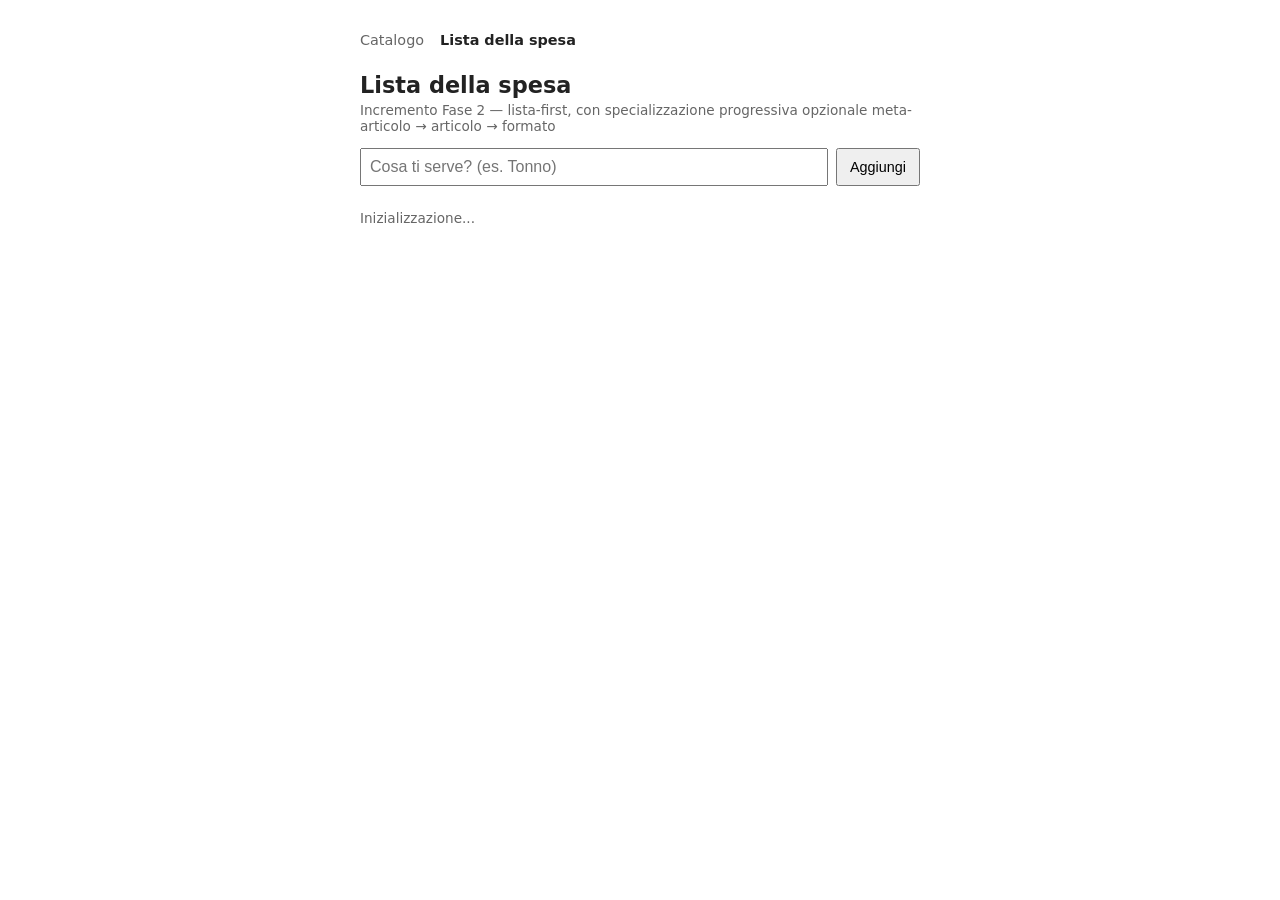
==== app/lista.html @ 4d9e94b4 "Fase 2 (Lista della spesa): interfaccia lista-first Nuova pagina app/lista.html + app/lista.js, con " ====
<!DOCTYPE html>
<html lang="it">
<head>
<meta charset="UTF-8">
<meta name="viewport" content="width=device-width, initial-scale=1.0">
<title>Lista della spesa — Assistente alla spesa</title>
<link rel="stylesheet" href="style.css">
</head>
<body>
  <nav class="app-nav">
    <a href="index.html">Catalogo</a>
    <a href="lista.html" aria-current="page">Lista della spesa</a>
  </nav>

  <h1 id="nome-lista">Lista della spesa</h1>
  <p class="subtitle">
    Incremento Fase 2 — lista-first, con specializzazione progressiva
    opzionale meta-articolo → articolo → formato
  </p>

  <form id="form-nuova-voce">
    <input
      type="text"
      id="input-nuovo-meta"
      placeholder="Cosa ti serve? (es. Tonno)"
      required
    >
    <button type="submit">Aggiungi</button>
  </form>

  <ul id="lista-voci"></ul>

  <p id="stato" class="subtitle">Inizializzazione...</p>

  <script type="module" src="lista.js"></script>
</body>
</html>
---- app/style.css ----
body {
  font-family: system-ui, sans-serif;
  max-width: 560px;
  margin: 2rem auto;
  padding: 0 1rem;
  color: #222;
}

.app-nav {
  display: flex;
  gap: 1rem;
  margin-bottom: 1.5rem;
  font-size: 0.9rem;
}

.app-nav a {
  color: #666;
  text-decoration: none;
}

.app-nav a[aria-current="page"] {
  color: #222;
  font-weight: 600;
}

h1 {
  font-size: 1.4rem;
  margin-bottom: 0.25rem;
}

h2 {
  font-size: 1.05rem;
  margin-bottom: 0.5rem;
}

.subtitle {
  color: #666;
  font-size: 0.85rem;
  margin-top: 0;
}

section {
  margin-bottom: 1.75rem;
  padding-bottom: 1.5rem;
  border-bottom: 1px solid #eee;
}

section:last-of-type {
  border-bottom: none;
}

form {
  display: flex;
  flex-wrap: wrap;
  gap: 0.5rem;
}

input[type="text"],
select {
  flex: 1;
  min-width: 10rem;
  padding: 0.5rem;
  font-size: 1rem;
}

button {
  padding: 0.5rem 0.75rem;
  font-size: 0.9rem;
  cursor: pointer;
}

ul {
  list-style: none;
  padding: 0;
  margin: 0;
}

#meta-articles-list li {
  padding: 0.25rem 0;
  border-bottom: 1px solid #f2f2f2;
}

#relations-container ul li {
  padding: 0.35rem 0;
  border-bottom: 1px solid #f2f2f2;
}

#relations-container {
  font-size: 0.9rem;
}

#form-nuova-voce {
  margin-bottom: 1.5rem;
}

#lista-voci {
  display: flex;
  flex-direction: column;
  gap: 0.75rem;
}

.voce-lista {
  padding: 0.75rem;
  border: 1px solid #eee;
  border-radius: 4px;
}

.voce-titolo {
  font-weight: 600;
  margin-bottom: 0.5rem;
}

.voce-controlli {
  display: flex;
  flex-wrap: wrap;
  gap: 0.5rem;
  margin-top: 0.5rem;
}

.voce-controlli select,
.voce-controlli input {
  flex: 1;
  min-width: 7rem;
  padding: 0.35rem;
  font-size: 0.85rem;
}
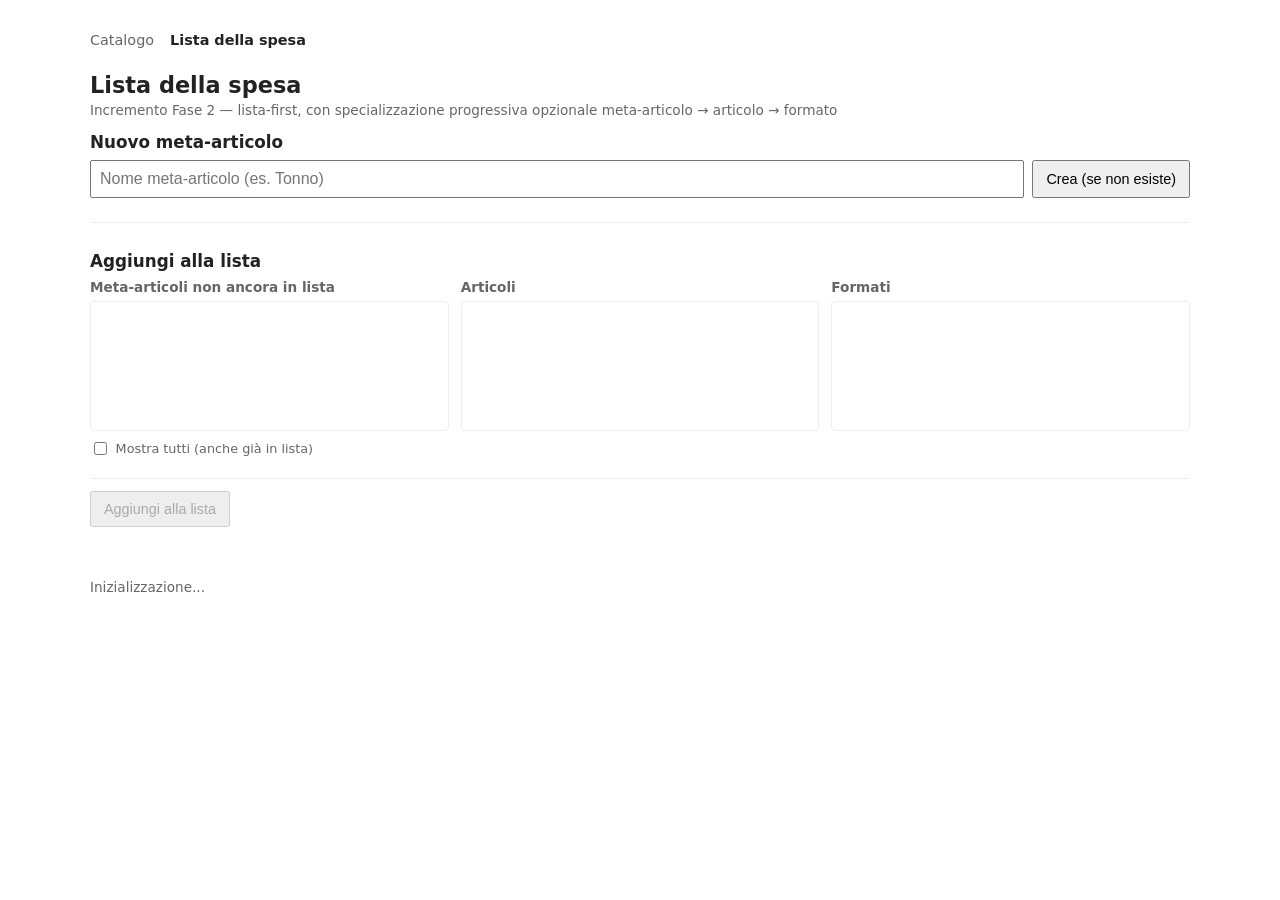
==== commit 91a621c3: "Fase 2.5: Catalogo a colonne (componente condiviso), riuso in Lista Componente condiviso app/js/colu" ====
--- a/app/lista.html
+++ b/app/lista.html
@@ -18,15 +18,43 @@
     opzionale meta-articolo → articolo → formato
   </p>
 
-  <form id="form-nuova-voce">
-    <input
-      type="text"
-      id="input-nuovo-meta"
-      placeholder="Cosa ti serve? (es. Tonno)"
-      required
-    >
-    <button type="submit">Aggiungi</button>
-  </form>
+  <section>
+    <h2>Nuovo meta-articolo</h2>
+    <form id="form-nuovo-meta-lista">
+      <input
+        type="text"
+        id="input-nuovo-meta-lista"
+        placeholder="Nome meta-articolo (es. Tonno)"
+        required
+      >
+      <button type="submit">Crea (se non esiste)</button>
+    </form>
+  </section>
+
+  <section class="catalogo-browser">
+    <h2>Aggiungi alla lista</h2>
+    <div class="colonne">
+      <div class="colonna">
+        <h3>Meta-articoli non ancora in lista</h3>
+        <div id="colonna-meta-lista" class="colonna-corpo"></div>
+        <label class="colonna-toggle">
+          <input type="checkbox" id="checkbox-mostra-tutti">
+          Mostra tutti (anche già in lista)
+        </label>
+      </div>
+      <div class="colonna">
+        <h3>Articoli</h3>
+        <div id="colonna-articoli-lista" class="colonna-corpo"></div>
+      </div>
+      <div class="colonna">
+        <h3>Formati</h3>
+        <div id="colonna-formati-lista" class="colonna-corpo"></div>
+      </div>
+    </div>
+
+    <div id="riepilogo-selezione" class="barra-azioni"></div>
+    <button type="button" id="btn-aggiungi-voce" disabled>Aggiungi alla lista</button>
+  </section>
 
   <ul id="lista-voci"></ul>
 
--- a/app/style.css
+++ b/app/style.css
@@ -1,6 +1,6 @@
 body {
   font-family: system-ui, sans-serif;
-  max-width: 560px;
+  max-width: 1100px;
   margin: 2rem auto;
   padding: 0 1rem;
   color: #222;
@@ -75,9 +75,101 @@
   margin: 0;
 }
 
-#meta-articles-list li {
-  padding: 0.25rem 0;
-  border-bottom: 1px solid #f2f2f2;
+.catalogo-browser {
+  max-width: 100%;
+}
+
+.colonne {
+  display: flex;
+  gap: 0.75rem;
+  overflow-x: auto;
+  padding-bottom: 0.25rem;
+}
+
+.colonna {
+  flex: 1 1 0;
+  min-width: 14rem;
+  display: flex;
+  flex-direction: column;
+}
+
+.colonna h3 {
+  font-size: 0.85rem;
+  color: #666;
+  margin: 0 0 0.4rem;
+  font-weight: 600;
+}
+
+.colonna-corpo {
+  border: 1px solid #eee;
+  border-radius: 4px;
+  min-height: 8rem;
+  max-height: 20rem;
+  overflow-y: auto;
+}
+
+.colonna-corpo ul {
+  display: flex;
+  flex-direction: column;
+}
+
+.colonna-corpo li {
+  padding: 0.45rem 0.6rem;
+  font-size: 0.9rem;
+  cursor: pointer;
+  border-bottom: 1px solid #f4f4f4;
+}
+
+.colonna-corpo li:hover {
+  background: #f7f7f7;
+}
+
+.colonna-corpo li.selezionato {
+  background: #222;
+  color: #fff;
+}
+
+.colonna-vuota {
+  padding: 0.6rem;
+  font-size: 0.8rem;
+  color: #999;
+  margin: 0;
+}
+
+.colonna-form {
+  flex-direction: column;
+  margin-top: 0.5rem;
+}
+
+.colonna-form input,
+.colonna-form select {
+  width: 100%;
+  min-width: 0;
+}
+
+.colonna-toggle {
+  display: flex;
+  align-items: center;
+  gap: 0.35rem;
+  margin-top: 0.5rem;
+  font-size: 0.8rem;
+  color: #666;
+}
+
+.barra-azioni {
+  display: flex;
+  flex-wrap: wrap;
+  align-items: center;
+  gap: 0.5rem;
+  margin-top: 1rem;
+  padding-top: 0.75rem;
+  border-top: 1px solid #eee;
+  font-size: 0.9rem;
+}
+
+.barra-azioni button {
+  font-size: 0.8rem;
+  padding: 0.3rem 0.5rem;
 }
 
 #relations-container ul li {
@@ -87,10 +179,6 @@
 
 #relations-container {
   font-size: 0.9rem;
-}
-
-#form-nuova-voce {
-  margin-bottom: 1.5rem;
 }
 
 #lista-voci {
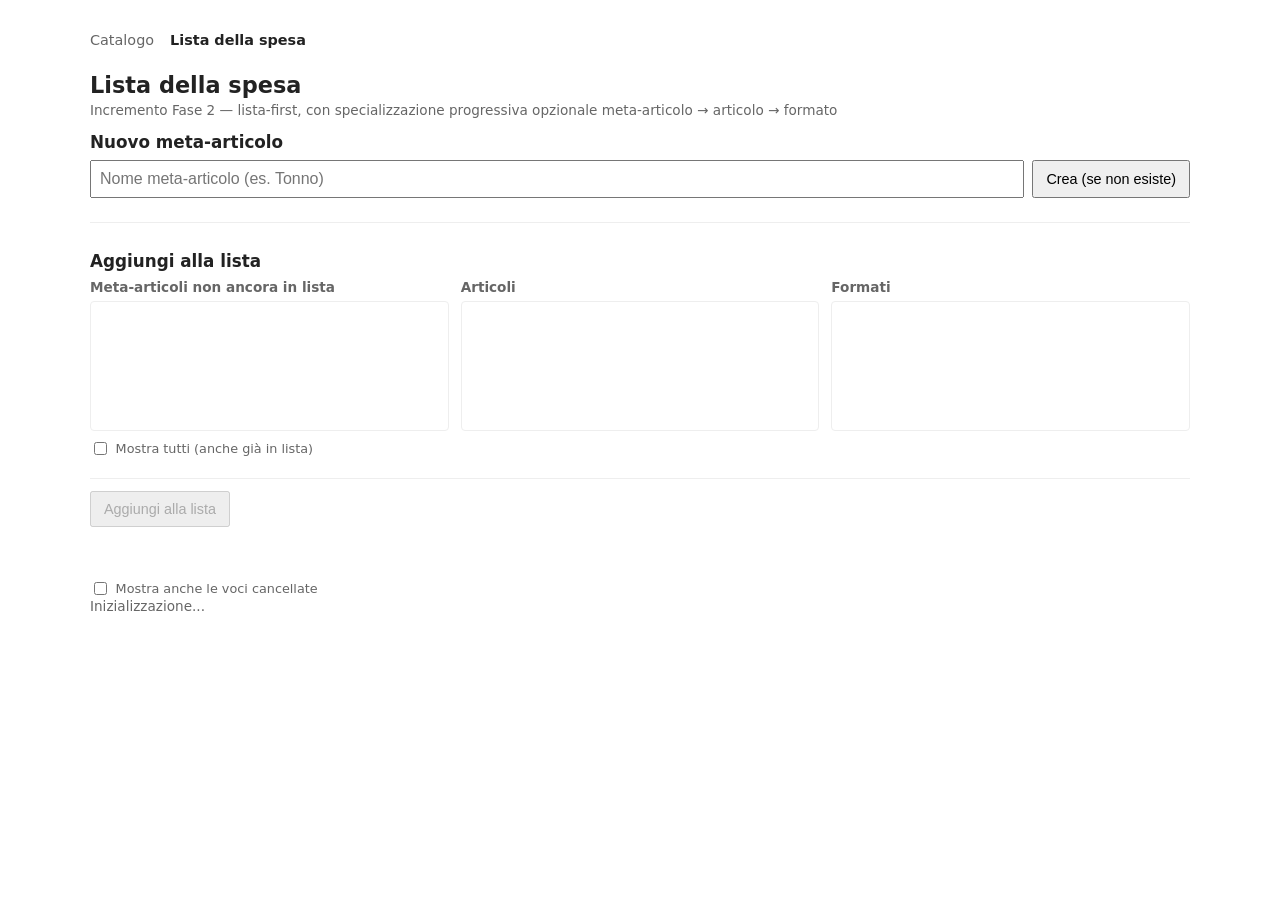
==== commit 157eeabb: "Lista: nasconde le voci CANCELLATO dall'elenco attivo Le voci CANCELLATO restavano visibili nell'ele" ====
--- a/app/lista.html
+++ b/app/lista.html
@@ -56,6 +56,10 @@
     <button type="button" id="btn-aggiungi-voce" disabled>Aggiungi alla lista</button>
   </section>
 
+  <label class="colonna-toggle">
+    <input type="checkbox" id="checkbox-mostra-cancellati">
+    Mostra anche le voci cancellate
+  </label>
   <ul id="lista-voci"></ul>
 
   <p id="stato" class="subtitle">Inizializzazione...</p>
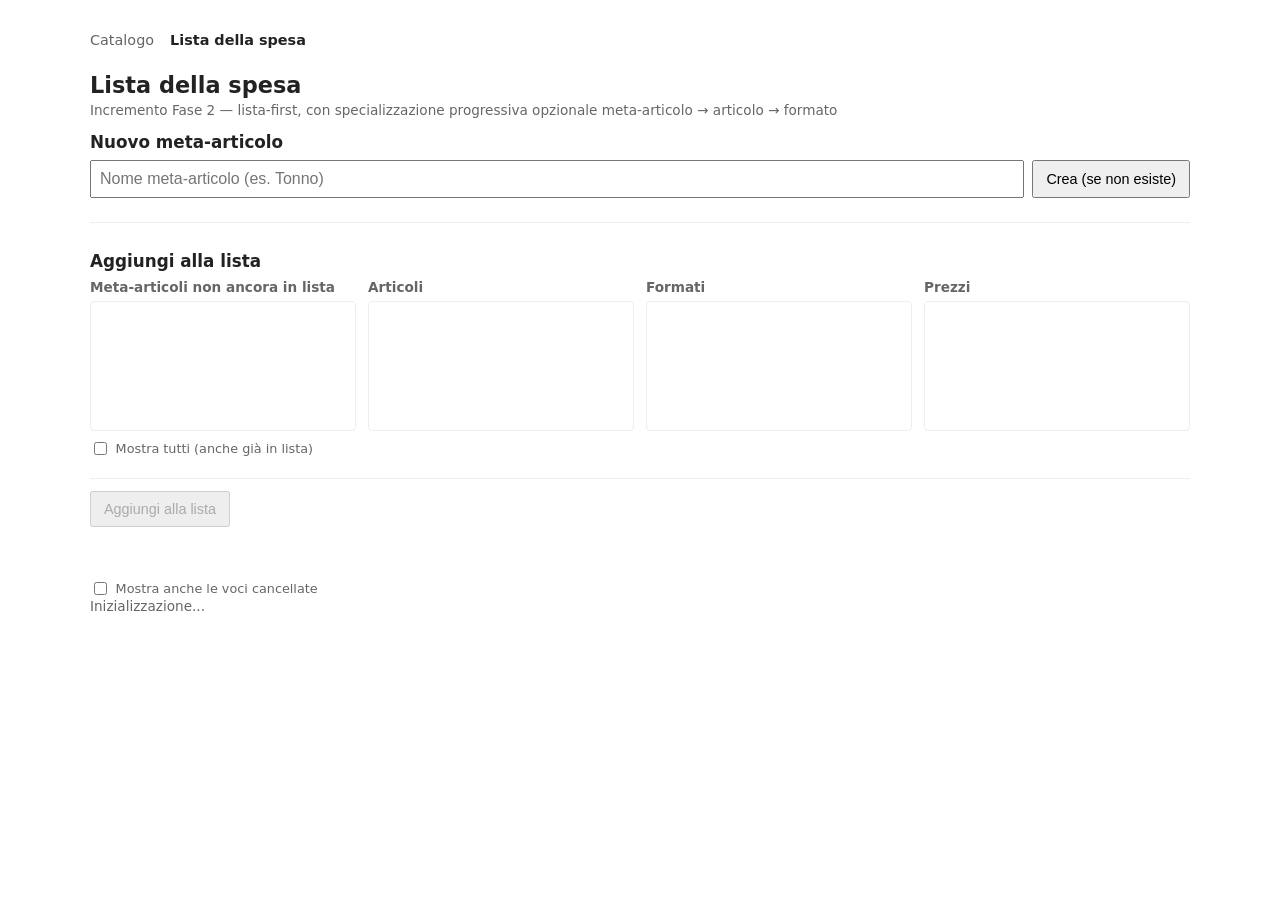
==== commit 32254327: "Fase 3.1 (test): rilevazioni prezzo in Catalogo + colonna prezzi condivisa Incremento di test per va" ====
--- a/app/lista.html
+++ b/app/lista.html
@@ -50,6 +50,10 @@
         <h3>Formati</h3>
         <div id="colonna-formati-lista" class="colonna-corpo"></div>
       </div>
+      <div class="colonna">
+        <h3>Prezzi</h3>
+        <div id="colonna-prezzi-lista" class="colonna-corpo"></div>
+      </div>
     </div>
 
     <div id="riepilogo-selezione" class="barra-azioni"></div>
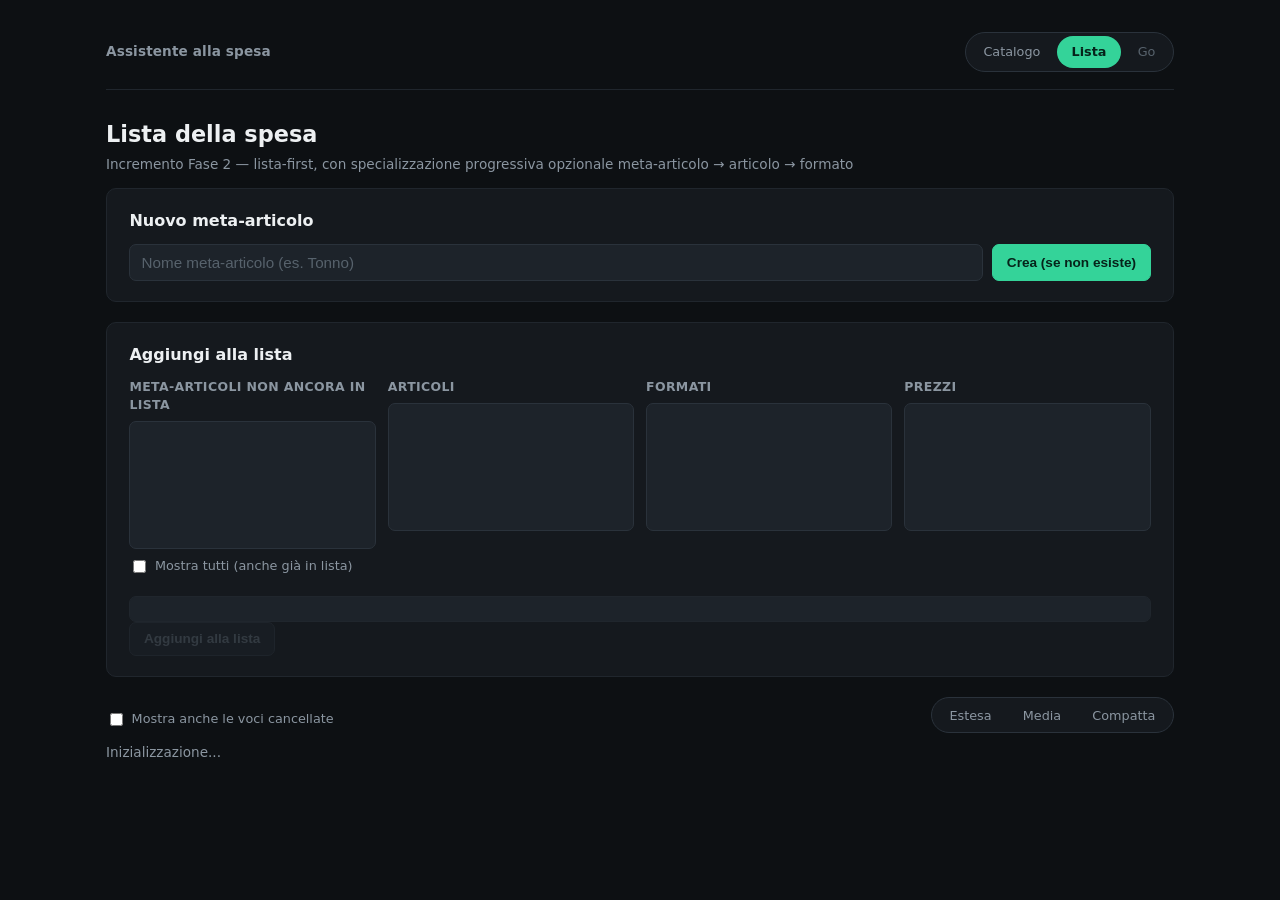
==== commit f72faccb: "Digressione tecnica: rifacimento GUI (tema scuro, densita' lista) Ripresa la rifinitura estetica sos" ====
--- a/app/lista.html
+++ b/app/lista.html
@@ -7,10 +7,14 @@
 <link rel="stylesheet" href="style.css">
 </head>
 <body>
-  <nav class="app-nav">
-    <a href="index.html">Catalogo</a>
-    <a href="lista.html" aria-current="page">Lista della spesa</a>
-  </nav>
+  <header class="app-header">
+    <span class="app-brand">Assistente alla spesa</span>
+    <nav class="selettore-pillole" aria-label="Ambienti">
+      <a href="index.html">Catalogo</a>
+      <a href="lista.html" aria-current="page">Lista</a>
+      <span class="selettore-pillole-disabled" title="In arrivo — Fase 6">Go</span>
+    </nav>
+  </header>
 
   <h1 id="nome-lista">Lista della spesa</h1>
   <p class="subtitle">
@@ -60,11 +64,21 @@
     <button type="button" id="btn-aggiungi-voce" disabled>Aggiungi alla lista</button>
   </section>
 
-  <label class="colonna-toggle">
-    <input type="checkbox" id="checkbox-mostra-cancellati">
-    Mostra anche le voci cancellate
-  </label>
-  <ul id="lista-voci"></ul>
+  <div class="lista-toolbar">
+    <label class="colonna-toggle">
+      <input type="checkbox" id="checkbox-mostra-cancellati">
+      Mostra anche le voci cancellate
+    </label>
+    <div class="lista-toolbar-destra">
+      <span id="contatore-voci" class="contatore"></span>
+      <div class="selettore-pillole" id="densita-switch" role="group" aria-label="Densità visualizzazione">
+        <button type="button" data-densita="estesa">Estesa</button>
+        <button type="button" data-densita="media">Media</button>
+        <button type="button" data-densita="compatta">Compatta</button>
+      </div>
+    </div>
+  </div>
+  <div id="lista-voci"></div>
 
   <p id="stato" class="subtitle">Inizializzazione...</p>
 
--- a/app/style.css
+++ b/app/style.css
@@ -1,72 +1,251 @@
+:root {
+  --bg: #0d1013;
+  --surface: #15191e;
+  --surface-2: #1d232a;
+  --border: #2a323b;
+  --border-soft: #20262d;
+  --text: #edf0f2;
+  --text-muted: #8b96a1;
+  --text-faint: #57626c;
+  --accent: #34d399;
+  --accent-strong: #1f7a56;
+  --accent-contrast: #06231a;
+  --accent-soft: rgba(52, 211, 153, 0.14);
+  --danger: #f87171;
+  --radius: 10px;
+  --radius-sm: 7px;
+}
+
+* {
+  box-sizing: border-box;
+}
+
 body {
-  font-family: system-ui, sans-serif;
+  font-family: system-ui, -apple-system, "Segoe UI", Roboto, sans-serif;
   max-width: 1100px;
   margin: 2rem auto;
   padding: 0 1rem;
-  color: #222;
-}
-
-.app-nav {
-  display: flex;
-  gap: 1rem;
-  margin-bottom: 1.5rem;
-  font-size: 0.9rem;
-}
-
-.app-nav a {
-  color: #666;
+  background: var(--bg);
+  color: var(--text);
+  line-height: 1.45;
+}
+
+/* Header + selettore ambienti ------------------------------------------ */
+
+.app-header {
+  display: flex;
+  align-items: center;
+  justify-content: space-between;
+  flex-wrap: wrap;
+  gap: 0.75rem;
+  margin-bottom: 1.75rem;
+  padding-bottom: 1.1rem;
+  border-bottom: 1px solid var(--border-soft);
+}
+
+.app-brand {
+  font-size: 0.85rem;
+  font-weight: 600;
+  color: var(--text-muted);
+  letter-spacing: 0.01em;
+}
+
+/* Selettore a pillole: riusato per l'header (ambienti) e per la
+   densità della lista (bottoni invece di link, stesso aspetto). */
+.selettore-pillole {
+  display: flex;
+  align-items: center;
+  gap: 0.15rem;
+  background: var(--surface);
+  border: 1px solid var(--border);
+  border-radius: 999px;
+  padding: 0.2rem;
+}
+
+.selettore-pillole a,
+.selettore-pillole button,
+.selettore-pillole-disabled {
+  display: inline-block;
+  padding: 0.4rem 0.9rem;
+  border-radius: 999px;
+  font-size: 0.8rem;
   text-decoration: none;
-}
-
-.app-nav a[aria-current="page"] {
-  color: #222;
-  font-weight: 600;
-}
+  color: var(--text-muted);
+  background: none;
+  border: none;
+  font-family: inherit;
+  cursor: pointer;
+  transition: background 0.15s ease, color 0.15s ease;
+}
+
+.selettore-pillole a:hover,
+.selettore-pillole button:hover {
+  background: var(--surface-2);
+  color: var(--text);
+}
+
+.selettore-pillole a[aria-current="page"],
+.selettore-pillole button[aria-pressed="true"] {
+  background: var(--accent);
+  color: var(--accent-contrast);
+  font-weight: 600;
+}
+
+.selettore-pillole-disabled {
+  color: var(--text-faint);
+  cursor: default;
+}
+
+/* Tipografia base -------------------------------------------------------- */
 
 h1 {
   font-size: 1.4rem;
+  font-weight: 600;
   margin-bottom: 0.25rem;
+  color: var(--text);
 }
 
 h2 {
-  font-size: 1.05rem;
-  margin-bottom: 0.5rem;
+  font-size: 1rem;
+  font-weight: 600;
+  margin: 0 0 0.75rem;
+  color: var(--text);
 }
 
 .subtitle {
-  color: #666;
+  color: var(--text-muted);
   font-size: 0.85rem;
   margin-top: 0;
 }
 
-section {
-  margin-bottom: 1.75rem;
-  padding-bottom: 1.5rem;
-  border-bottom: 1px solid #eee;
-}
-
-section:last-of-type {
-  border-bottom: none;
-}
+/* Sezioni a "card" -------------------------------------------------------- */
+
+section,
+details.pannello {
+  background: var(--surface);
+  border: 1px solid var(--border-soft);
+  border-radius: var(--radius);
+  padding: 1.25rem 1.4rem;
+  margin-bottom: 1.25rem;
+}
+
+details.pannello > summary {
+  cursor: pointer;
+  font-size: 1rem;
+  font-weight: 600;
+  color: var(--text);
+  list-style: none;
+}
+
+details.pannello > summary::-webkit-details-marker {
+  display: none;
+}
+
+details.pannello > summary::before {
+  content: "▸";
+  display: inline-block;
+  width: 1em;
+  margin-right: 0.3rem;
+  color: var(--text-muted);
+  transition: transform 0.15s ease;
+}
+
+details.pannello[open] > summary::before {
+  transform: rotate(90deg);
+}
+
+details.pannello > summary ~ * {
+  margin-top: 0.9rem;
+}
+
+details.pannello[open] > summary {
+  margin-bottom: 0;
+}
+
+/* Form + controlli -------------------------------------------------------- */
 
 form {
   display: flex;
   flex-wrap: wrap;
-  gap: 0.5rem;
+  gap: 0.6rem;
 }
 
 input[type="text"],
+input[type="number"],
 select {
   flex: 1;
   min-width: 10rem;
-  padding: 0.5rem;
-  font-size: 1rem;
+  padding: 0.55rem 0.7rem;
+  font-size: 0.95rem;
+  background: var(--surface-2);
+  border: 1px solid var(--border);
+  border-radius: var(--radius-sm);
+  color: var(--text);
+}
+
+input[type="text"]::placeholder,
+input[type="number"]::placeholder {
+  color: var(--text-faint);
+}
+
+input[type="text"]:focus,
+input[type="number"]:focus,
+select:focus {
+  outline: none;
+  border-color: var(--accent);
+  box-shadow: 0 0 0 3px var(--accent-soft);
+}
+
+input[type="checkbox"] {
+  accent-color: var(--accent);
 }
 
 button {
-  padding: 0.5rem 0.75rem;
-  font-size: 0.9rem;
+  padding: 0.55rem 0.85rem;
+  font-size: 0.85rem;
+  font-weight: 500;
   cursor: pointer;
+  background: var(--surface-2);
+  border: 1px solid var(--border);
+  border-radius: var(--radius-sm);
+  color: var(--text);
+  transition: background 0.15s ease, border-color 0.15s ease;
+}
+
+button:hover {
+  background: var(--border);
+}
+
+button:disabled {
+  opacity: 0.45;
+  cursor: default;
+}
+
+button:disabled:hover {
+  background: var(--surface-2);
+}
+
+/* Azioni primarie: submit dei form (creazione) + "Aggiungi alla lista" */
+button[type="submit"],
+#btn-aggiungi-voce {
+  background: var(--accent);
+  border-color: var(--accent);
+  color: var(--accent-contrast);
+  font-weight: 600;
+}
+
+button[type="submit"]:hover,
+#btn-aggiungi-voce:hover {
+  background: var(--accent-strong);
+  border-color: var(--accent-strong);
+  color: var(--text);
+}
+
+button[type="submit"]:disabled,
+#btn-aggiungi-voce:disabled {
+  background: var(--surface-2);
+  border-color: var(--border);
+  color: var(--text-faint);
 }
 
 ul {
@@ -75,6 +254,8 @@
   margin: 0;
 }
 
+/* Navigazione a colonne --------------------------------------------------- */
+
 .catalogo-browser {
   max-width: 100%;
 }
@@ -94,15 +275,18 @@
 }
 
 .colonna h3 {
-  font-size: 0.85rem;
-  color: #666;
+  font-size: 0.78rem;
+  color: var(--text-muted);
   margin: 0 0 0.4rem;
   font-weight: 600;
+  text-transform: uppercase;
+  letter-spacing: 0.03em;
 }
 
 .colonna-corpo {
-  border: 1px solid #eee;
-  border-radius: 4px;
+  background: var(--surface-2);
+  border: 1px solid var(--border);
+  border-radius: var(--radius-sm);
   min-height: 8rem;
   max-height: 20rem;
   overflow-y: auto;
@@ -114,25 +298,31 @@
 }
 
 .colonna-corpo li {
-  padding: 0.45rem 0.6rem;
+  padding: 0.5rem 0.65rem;
   font-size: 0.9rem;
   cursor: pointer;
-  border-bottom: 1px solid #f4f4f4;
+  border-bottom: 1px solid var(--border-soft);
+  color: var(--text);
+}
+
+.colonna-corpo li:last-child {
+  border-bottom: none;
 }
 
 .colonna-corpo li:hover {
-  background: #f7f7f7;
+  background: var(--border-soft);
 }
 
 .colonna-corpo li.selezionato {
-  background: #222;
-  color: #fff;
+  background: var(--accent);
+  color: var(--accent-contrast);
+  font-weight: 600;
 }
 
 .colonna-vuota {
-  padding: 0.6rem;
+  padding: 0.65rem;
   font-size: 0.8rem;
-  color: #999;
+  color: var(--text-faint);
   margin: 0;
 }
 
@@ -153,7 +343,7 @@
   gap: 0.35rem;
   margin-top: 0.5rem;
   font-size: 0.8rem;
-  color: #666;
+  color: var(--text-muted);
 }
 
 .barra-azioni {
@@ -162,53 +352,245 @@
   align-items: center;
   gap: 0.5rem;
   margin-top: 1rem;
-  padding-top: 0.75rem;
-  border-top: 1px solid #eee;
+  padding: 0.75rem 0.9rem;
+  background: var(--surface-2);
+  border: 1px solid var(--border-soft);
+  border-radius: var(--radius-sm);
   font-size: 0.9rem;
 }
 
 .barra-azioni button {
   font-size: 0.8rem;
-  padding: 0.3rem 0.5rem;
-}
-
-#relations-container ul li {
-  padding: 0.35rem 0;
-  border-bottom: 1px solid #f2f2f2;
+  padding: 0.35rem 0.6rem;
+}
+
+#relations-container ul li,
+#supermarkets-list li {
+  padding: 0.4rem 0;
+  border-bottom: 1px solid var(--border-soft);
+  color: var(--text);
+  font-size: 0.9rem;
+}
+
+#relations-container ul li:last-child,
+#supermarkets-list li:last-child {
+  border-bottom: none;
 }
 
 #relations-container {
   font-size: 0.9rem;
 }
 
+#supermarkets-list,
+#rilevazioni-list {
+  margin-top: 0.75rem;
+}
+
+/* Rilevazioni registrate: un <details> annidato per supermercato,
+   espandibile/comprimibile indipendentemente dagli altri. */
+.pannello-annidato {
+  border-bottom: 1px solid var(--border-soft);
+}
+
+.pannello-annidato:last-child {
+  border-bottom: none;
+}
+
+.pannello-annidato summary {
+  cursor: pointer;
+  padding: 0.5rem 0;
+  font-size: 0.88rem;
+  font-weight: 600;
+  color: var(--text);
+  list-style: none;
+}
+
+.pannello-annidato summary::-webkit-details-marker {
+  display: none;
+}
+
+.pannello-annidato summary::before {
+  content: "▸";
+  display: inline-block;
+  width: 1em;
+  margin-right: 0.3rem;
+  color: var(--text-muted);
+  transition: transform 0.15s ease;
+}
+
+.pannello-annidato[open] summary::before {
+  transform: rotate(90deg);
+}
+
+.pannello-annidato ul {
+  margin: 0 0 0.6rem 1.3rem;
+}
+
+.pannello-annidato li {
+  padding: 0.3rem 0;
+  border-bottom: 1px solid var(--border-soft);
+  font-size: 0.85rem;
+  color: var(--text-muted);
+}
+
+.pannello-annidato li:last-child {
+  border-bottom: none;
+}
+
+/* Voci della lista della spesa --------------------------------------------- */
+
+.lista-toolbar {
+  display: flex;
+  align-items: center;
+  justify-content: space-between;
+  flex-wrap: wrap;
+  gap: 0.5rem;
+  margin-bottom: 0.6rem;
+}
+
+.lista-toolbar-destra {
+  display: flex;
+  align-items: center;
+  gap: 0.6rem;
+  flex-wrap: wrap;
+}
+
+.contatore {
+  font-size: 0.8rem;
+  color: var(--text-muted);
+}
+
 #lista-voci {
   display: flex;
   flex-direction: column;
-  gap: 0.75rem;
+  gap: 0.4rem;
+  overflow-x: auto;
 }
 
 .voce-lista {
-  padding: 0.75rem;
-  border: 1px solid #eee;
-  border-radius: 4px;
+  padding: 0.55rem 0.75rem;
+  background: var(--surface);
+  border: 1px solid var(--border-soft);
+  border-radius: var(--radius-sm);
 }
 
 .voce-titolo {
-  font-weight: 600;
-  margin-bottom: 0.5rem;
+  font-size: 0.9rem;
+  font-weight: 600;
+  color: var(--text);
+  margin-bottom: 0.35rem;
 }
 
 .voce-controlli {
   display: flex;
   flex-wrap: wrap;
-  gap: 0.5rem;
-  margin-top: 0.5rem;
+  gap: 0.35rem;
+  margin-top: 0.35rem;
 }
 
 .voce-controlli select,
 .voce-controlli input {
   flex: 1;
-  min-width: 7rem;
-  padding: 0.35rem;
+  min-width: 6.5rem;
+  padding: 0.3rem 0.5rem;
+  font-size: 0.78rem;
+}
+
+.voce-lista button {
+  font-size: 0.78rem;
+  padding: 0.3rem 0.55rem;
+}
+
+.voce-titolo > button {
+  margin-bottom: 0.35rem;
+}
+
+/* Vista Media: riga tabellare compatta, tutti i campi sempre
+   visibili — pensata per preparare la lista da PC (D-029). */
+.voce-media {
+  display: grid;
+  grid-template-columns: 1fr 108px 100px 68px 68px 1fr;
+  gap: 0.5rem;
+  align-items: center;
+  padding: 0.4rem 0.75rem;
+}
+
+.voce-media-header {
+  background: none;
+  border: none;
+  padding: 0.1rem 0.75rem;
+  font-size: 0.68rem;
+  color: var(--text-faint);
+  text-transform: uppercase;
+  letter-spacing: 0.03em;
+}
+
+.voce-media select,
+.voce-media input {
+  min-width: 0;
+  padding: 0.3rem 0.4rem;
+  font-size: 0.78rem;
+}
+
+.voce-media-titolo {
+  display: flex;
+  align-items: center;
+  gap: 0.4rem;
   font-size: 0.85rem;
-}
+  color: var(--text);
+  overflow: hidden;
+}
+
+.voce-media-titolo span {
+  overflow: hidden;
+  text-overflow: ellipsis;
+  white-space: nowrap;
+}
+
+/* Vista Compatta: titolo + stato sempre visibili, il resto per voce
+   si apre su richiesta (<details> nativo) — pensata per scorrere e
+   spuntare la lista al supermercato (D-029). */
+.voce-compatta > summary {
+  display: flex;
+  align-items: center;
+  justify-content: space-between;
+  gap: 0.6rem;
+  cursor: pointer;
+  list-style: none;
+  padding: 0.1rem 0;
+}
+
+.voce-compatta > summary::-webkit-details-marker {
+  display: none;
+}
+
+.voce-compatta-titolo {
+  font-size: 0.88rem;
+  color: var(--text);
+  overflow: hidden;
+  text-overflow: ellipsis;
+  white-space: nowrap;
+}
+
+.voce-compatta > summary select {
+  flex-shrink: 0;
+  width: auto;
+  min-width: 8rem;
+}
+
+.voce-compatta-corpo {
+  display: flex;
+  flex-wrap: wrap;
+  gap: 0.4rem;
+  margin-top: 0.5rem;
+  padding-top: 0.5rem;
+  border-top: 1px solid var(--border-soft);
+}
+
+.voce-compatta-corpo select,
+.voce-compatta-corpo input {
+  flex: 1;
+  min-width: 6.5rem;
+  padding: 0.3rem 0.5rem;
+  font-size: 0.78rem;
+}
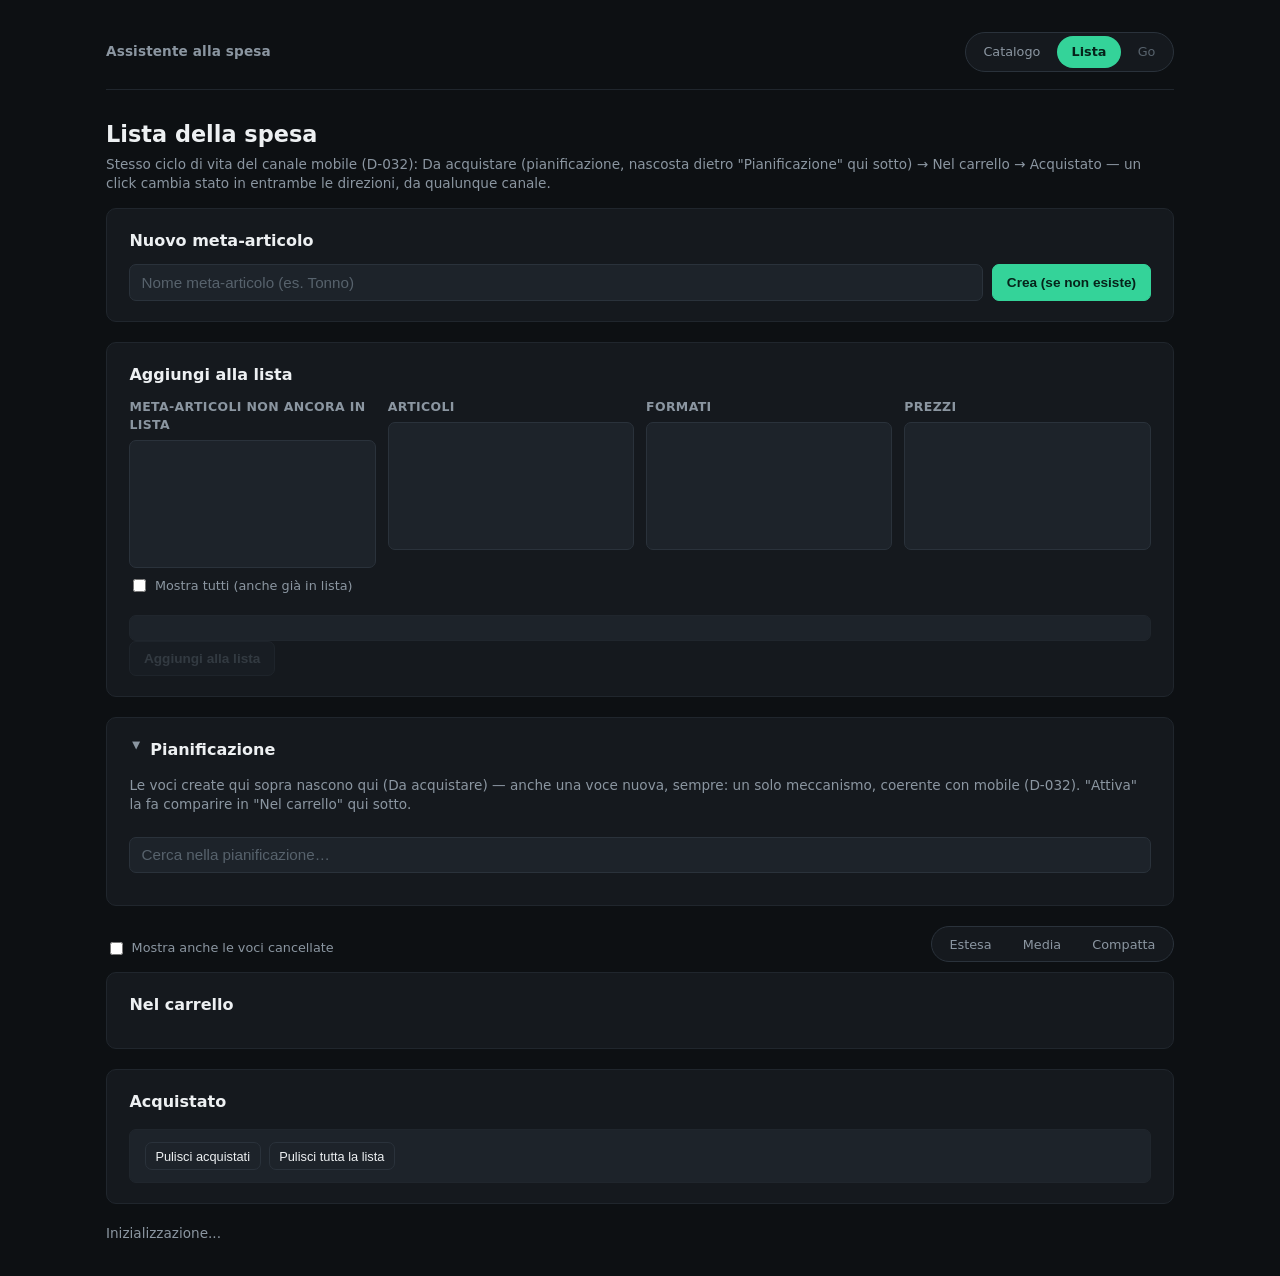
==== commit 9ce79c28: "Fase 2/Mobile (D-035): stesso ciclo di vita desktop/mobile Riscrittura di app/lista.html/lista.js: p" ====
--- a/app/lista.html
+++ b/app/lista.html
@@ -18,8 +18,10 @@
 
   <h1 id="nome-lista">Lista della spesa</h1>
   <p class="subtitle">
-    Incremento Fase 2 — lista-first, con specializzazione progressiva
-    opzionale meta-articolo → articolo → formato
+    Stesso ciclo di vita del canale mobile (D-032): Da acquistare
+    (pianificazione, nascosta dietro "Pianificazione" qui sotto) →
+    Nel carrello → Acquistato — un click cambia stato in entrambe le
+    direzioni, da qualunque canale.
   </p>
 
   <section>
@@ -64,6 +66,17 @@
     <button type="button" id="btn-aggiungi-voce" disabled>Aggiungi alla lista</button>
   </section>
 
+  <details class="pannello" id="pool-pannello" open>
+    <summary>Pianificazione <span id="pool-contatore" class="contatore"></span></summary>
+    <p class="subtitle">
+      Le voci create qui sopra nascono qui (Da acquistare) — anche una
+      voce nuova, sempre: un solo meccanismo, coerente con mobile
+      (D-032). "Attiva" la fa comparire in "Nel carrello" qui sotto.
+    </p>
+    <input type="text" id="pool-search" placeholder="Cerca nella pianificazione…">
+    <ul id="pool-list"></ul>
+  </details>
+
   <div class="lista-toolbar">
     <label class="colonna-toggle">
       <input type="checkbox" id="checkbox-mostra-cancellati">
@@ -78,7 +91,25 @@
       </div>
     </div>
   </div>
-  <div id="lista-voci"></div>
+
+  <section>
+    <h2>Nel carrello</h2>
+    <div id="lista-carrello"></div>
+  </section>
+
+  <section>
+    <h2>Acquistato</h2>
+    <div id="lista-acquistato"></div>
+    <div class="barra-azioni">
+      <button type="button" id="btn-pulisci-acquistati">Pulisci acquistati</button>
+      <button type="button" id="btn-pulisci-tutto">Pulisci tutta la lista</button>
+    </div>
+  </section>
+
+  <section id="sezione-cancellato" hidden>
+    <h2>Cancellato</h2>
+    <div id="lista-cancellato"></div>
+  </section>
 
   <p id="stato" class="subtitle">Inizializzazione...</p>
 
--- a/app/style.css
+++ b/app/style.css
@@ -364,6 +364,91 @@
   padding: 0.35rem 0.6rem;
 }
 
+/* Cartellini da caricare: cattura differita (Fase 3.2, D-030) ------------ */
+
+.pulsante-foto {
+  display: inline-block;
+  padding: 0.55rem 0.85rem;
+  font-size: 0.85rem;
+  font-weight: 600;
+  cursor: pointer;
+  background: var(--accent);
+  border: 1px solid var(--accent);
+  border-radius: var(--radius-sm);
+  color: var(--accent-contrast);
+  transition: background 0.15s ease, border-color 0.15s ease;
+}
+
+.pulsante-foto:hover {
+  background: var(--accent-strong);
+  border-color: var(--accent-strong);
+  color: var(--text);
+}
+
+.coda-foto-list {
+  display: flex;
+  flex-direction: column;
+  gap: 0.6rem;
+  margin-top: 0.9rem;
+}
+
+.coda-foto-item {
+  display: flex;
+  gap: 0.75rem;
+  padding: 0.6rem;
+  background: var(--surface-2);
+  border: 1px solid var(--border);
+  border-radius: var(--radius-sm);
+}
+
+.coda-foto-anteprima {
+  width: 4.5rem;
+  height: 4.5rem;
+  object-fit: cover;
+  border-radius: var(--radius-sm);
+  border: 1px solid var(--border-soft);
+  flex-shrink: 0;
+}
+
+.coda-foto-corpo {
+  display: flex;
+  flex-direction: column;
+  gap: 0.4rem;
+  flex: 1;
+  min-width: 0;
+}
+
+.coda-foto-form {
+  display: flex;
+  flex-wrap: wrap;
+  gap: 0.4rem;
+}
+
+.coda-foto-form select,
+.coda-foto-form input {
+  flex: 1;
+  min-width: 8rem;
+}
+
+.coda-foto-form button {
+  font-size: 0.8rem;
+  padding: 0.35rem 0.6rem;
+}
+
+.coda-foto-ai-box {
+  background: var(--surface);
+  border: 1px solid var(--border-soft);
+  border-radius: var(--radius-sm);
+  padding: 0.5rem 0.65rem;
+  display: flex;
+  flex-direction: column;
+  gap: 0.25rem;
+}
+
+.coda-foto-ai-box p {
+  margin: 0;
+}
+
 #relations-container ul li,
 #supermarkets-list li {
   padding: 0.4rem 0;
@@ -475,6 +560,9 @@
 }
 
 .voce-titolo {
+  display: flex;
+  align-items: center;
+  gap: 0.5rem;
   font-size: 0.9rem;
   font-weight: 600;
   color: var(--text);
@@ -506,10 +594,12 @@
 }
 
 /* Vista Media: riga tabellare compatta, tutti i campi sempre
-   visibili — pensata per preparare la lista da PC (D-029). */
+   visibili — pensata per preparare la lista da PC (D-029). Colonne:
+   check, titolo, quantità, nota, elimina (niente più stato/vincolo/
+   unità, tolti nel passaggio allo stesso ciclo di vita di mobile). */
 .voce-media {
   display: grid;
-  grid-template-columns: 1fr 108px 100px 68px 68px 1fr;
+  grid-template-columns: 24px 1fr 72px 1fr 68px;
   gap: 0.5rem;
   align-items: center;
   padding: 0.4rem 0.75rem;
@@ -547,13 +637,12 @@
   white-space: nowrap;
 }
 
-/* Vista Compatta: titolo + stato sempre visibili, il resto per voce
+/* Vista Compatta: titolo + check sempre visibili, il resto per voce
    si apre su richiesta (<details> nativo) — pensata per scorrere e
    spuntare la lista al supermercato (D-029). */
 .voce-compatta > summary {
   display: flex;
   align-items: center;
-  justify-content: space-between;
   gap: 0.6rem;
   cursor: pointer;
   list-style: none;
@@ -565,17 +654,12 @@
 }
 
 .voce-compatta-titolo {
+  flex: 1;
   font-size: 0.88rem;
   color: var(--text);
   overflow: hidden;
   text-overflow: ellipsis;
   white-space: nowrap;
-}
-
-.voce-compatta > summary select {
-  flex-shrink: 0;
-  width: auto;
-  min-width: 8rem;
 }
 
 .voce-compatta-corpo {
@@ -594,3 +678,54 @@
   padding: 0.3rem 0.5rem;
   font-size: 0.78rem;
 }
+
+.voce-check-label {
+  display: flex;
+  flex-shrink: 0;
+  cursor: pointer;
+}
+
+.voce-check-label input[type='checkbox'] {
+  width: 1.1rem;
+  height: 1.1rem;
+  cursor: pointer;
+  accent-color: var(--accent);
+}
+
+/* Pannello "Pianificazione" (pool DA_ACQUISTARE, D-032): stesso
+   principio del "+" mobile ma sempre visibile, non dietro un foglio a
+   comparsa — sul desktop c'è spazio per tenerlo aperto. */
+#pool-pannello #pool-search {
+  width: 100%;
+  margin: 0.5rem 0 0.75rem;
+}
+
+#pool-list {
+  list-style: none;
+  margin: 0;
+  padding: 0;
+}
+
+.pool-row {
+  display: flex;
+  align-items: center;
+  gap: 0.5rem;
+  padding: 0.45rem 0;
+  border-bottom: 1px solid var(--border-soft);
+}
+
+.pool-row:last-child {
+  border-bottom: none;
+}
+
+.pool-row-name {
+  flex: 1;
+  font-size: 0.88rem;
+  color: var(--text);
+}
+
+.pool-row button {
+  font-size: 0.75rem;
+  padding: 0.3rem 0.55rem;
+  flex-shrink: 0;
+}
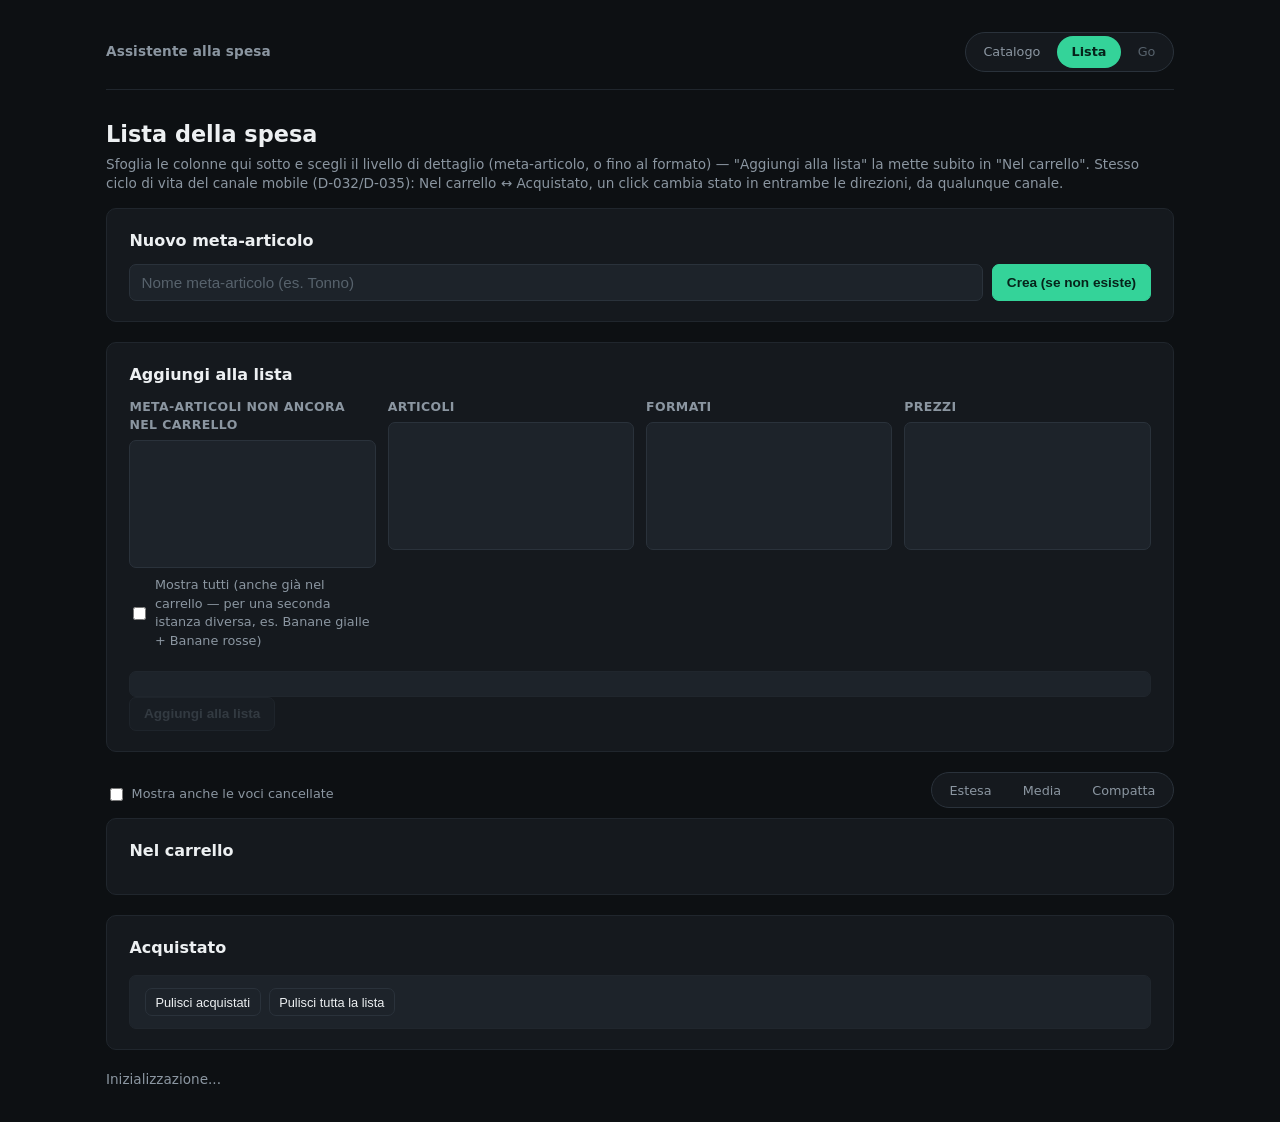
==== commit 4569df6a: "Fase 2 (D-036): tolto il pannello Pianificazione, ridondante col browser a colonne Il browser a colo" ====
--- a/app/lista.html
+++ b/app/lista.html
@@ -18,10 +18,11 @@
 
   <h1 id="nome-lista">Lista della spesa</h1>
   <p class="subtitle">
-    Stesso ciclo di vita del canale mobile (D-032): Da acquistare
-    (pianificazione, nascosta dietro "Pianificazione" qui sotto) →
-    Nel carrello → Acquistato — un click cambia stato in entrambe le
-    direzioni, da qualunque canale.
+    Sfoglia le colonne qui sotto e scegli il livello di dettaglio
+    (meta-articolo, o fino al formato) — "Aggiungi alla lista" la
+    mette subito in "Nel carrello". Stesso ciclo di vita del canale
+    mobile (D-032/D-035): Nel carrello ↔ Acquistato, un click cambia
+    stato in entrambe le direzioni, da qualunque canale.
   </p>
 
   <section>
@@ -41,11 +42,12 @@
     <h2>Aggiungi alla lista</h2>
     <div class="colonne">
       <div class="colonna">
-        <h3>Meta-articoli non ancora in lista</h3>
+        <h3>Meta-articoli non ancora nel carrello</h3>
         <div id="colonna-meta-lista" class="colonna-corpo"></div>
         <label class="colonna-toggle">
           <input type="checkbox" id="checkbox-mostra-tutti">
-          Mostra tutti (anche già in lista)
+          Mostra tutti (anche già nel carrello — per una seconda
+          istanza diversa, es. Banane gialle + Banane rosse)
         </label>
       </div>
       <div class="colonna">
@@ -65,17 +67,6 @@
     <div id="riepilogo-selezione" class="barra-azioni"></div>
     <button type="button" id="btn-aggiungi-voce" disabled>Aggiungi alla lista</button>
   </section>
-
-  <details class="pannello" id="pool-pannello" open>
-    <summary>Pianificazione <span id="pool-contatore" class="contatore"></span></summary>
-    <p class="subtitle">
-      Le voci create qui sopra nascono qui (Da acquistare) — anche una
-      voce nuova, sempre: un solo meccanismo, coerente con mobile
-      (D-032). "Attiva" la fa comparire in "Nel carrello" qui sotto.
-    </p>
-    <input type="text" id="pool-search" placeholder="Cerca nella pianificazione…">
-    <ul id="pool-list"></ul>
-  </details>
 
   <div class="lista-toolbar">
     <label class="colonna-toggle">
--- a/app/style.css
+++ b/app/style.css
@@ -692,40 +692,3 @@
   accent-color: var(--accent);
 }
 
-/* Pannello "Pianificazione" (pool DA_ACQUISTARE, D-032): stesso
-   principio del "+" mobile ma sempre visibile, non dietro un foglio a
-   comparsa — sul desktop c'è spazio per tenerlo aperto. */
-#pool-pannello #pool-search {
-  width: 100%;
-  margin: 0.5rem 0 0.75rem;
-}
-
-#pool-list {
-  list-style: none;
-  margin: 0;
-  padding: 0;
-}
-
-.pool-row {
-  display: flex;
-  align-items: center;
-  gap: 0.5rem;
-  padding: 0.45rem 0;
-  border-bottom: 1px solid var(--border-soft);
-}
-
-.pool-row:last-child {
-  border-bottom: none;
-}
-
-.pool-row-name {
-  flex: 1;
-  font-size: 0.88rem;
-  color: var(--text);
-}
-
-.pool-row button {
-  font-size: 0.75rem;
-  padding: 0.3rem 0.55rem;
-  flex-shrink: 0;
-}
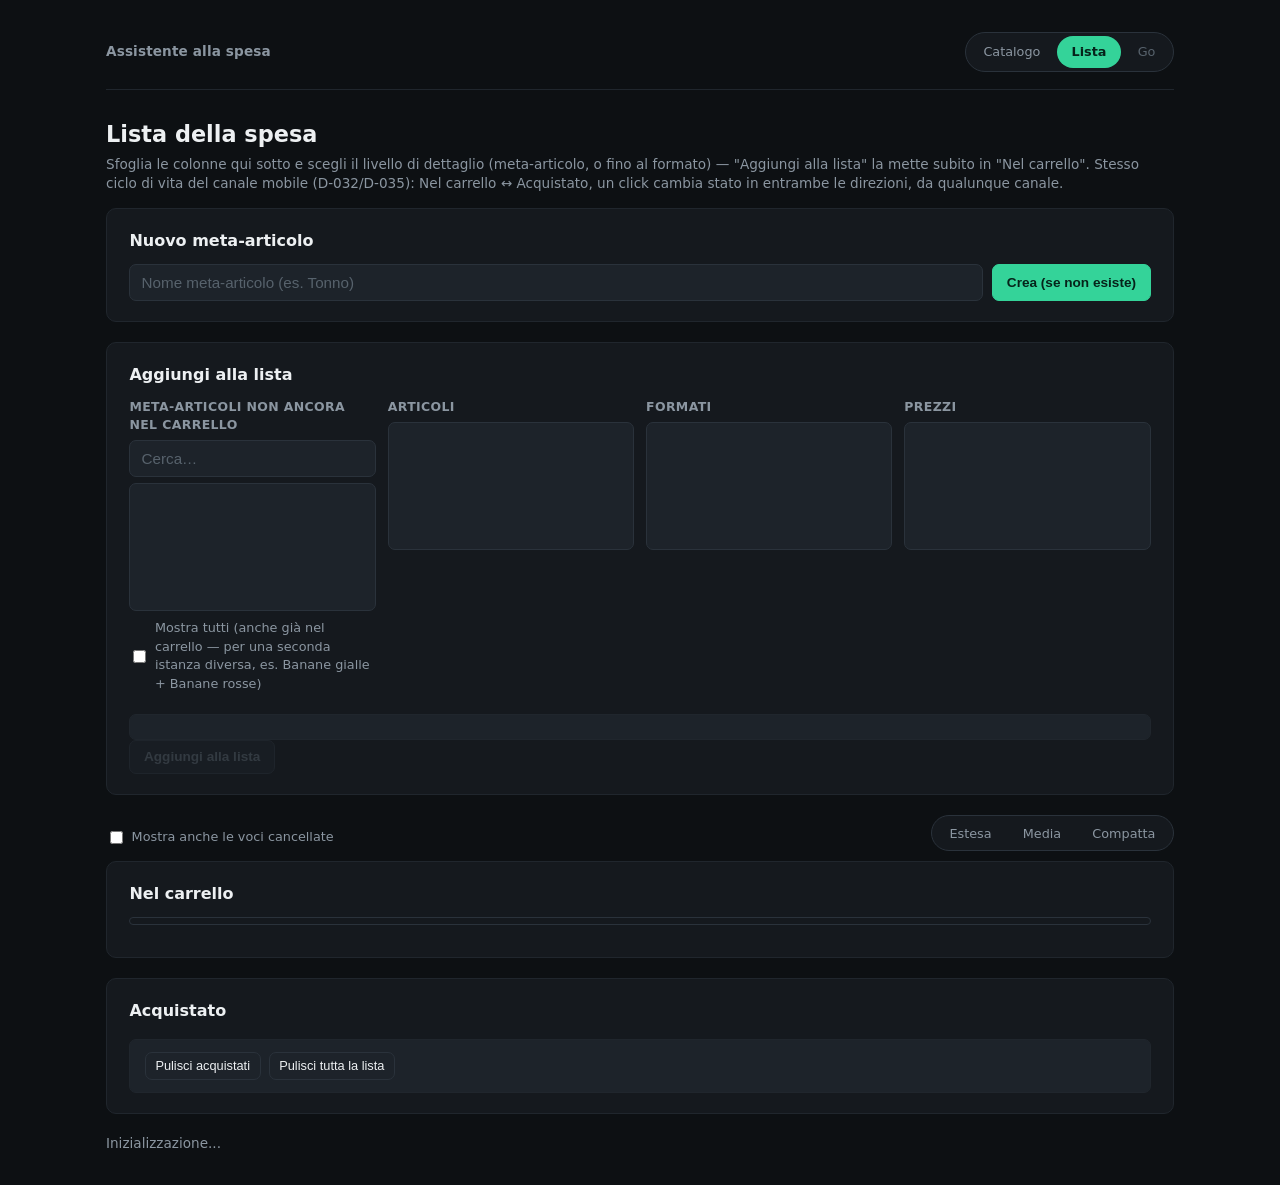
==== commit 52418f82: "D-037: parità desktop/mobile - ricerca testuale e raggruppamento per supermercato Ultime due delle t" ====
--- a/app/lista.html
+++ b/app/lista.html
@@ -43,6 +43,7 @@
     <div class="colonne">
       <div class="colonna">
         <h3>Meta-articoli non ancora nel carrello</h3>
+        <input type="text" id="cerca-meta-lista" placeholder="Cerca…" class="cerca-colonna">
         <div id="colonna-meta-lista" class="colonna-corpo"></div>
         <label class="colonna-toggle">
           <input type="checkbox" id="checkbox-mostra-tutti">
@@ -85,6 +86,7 @@
 
   <section>
     <h2>Nel carrello</h2>
+    <div class="selettore-pillole chip-row-supermercato" id="chip-row-supermercato" role="group" aria-label="Appiattisci su un supermercato" hidden></div>
     <div id="lista-carrello"></div>
   </section>
 
--- a/app/style.css
+++ b/app/style.css
@@ -292,6 +292,39 @@
   overflow-y: auto;
 }
 
+.cerca-colonna {
+  width: 100%;
+  margin-bottom: 0.4rem;
+  padding: 0.35rem 0.5rem;
+  font-size: 0.8rem;
+}
+
+/* Chip "appiattisci su un supermercato" (D-037): stesso componente
+   pillole di sempre, ma può contenere più voci dei 3 fissi della
+   densità — scorre in orizzontale invece di andare a capo. */
+.chip-row-supermercato {
+  max-width: 100%;
+  overflow-x: auto;
+  flex-wrap: nowrap;
+  margin-bottom: 0.75rem;
+}
+
+.chip-row-supermercato button {
+  flex-shrink: 0;
+}
+
+.gruppo-supermercato {
+  margin-bottom: 1rem;
+}
+
+.gruppo-supermercato-titolo {
+  font-size: 0.75rem;
+  text-transform: uppercase;
+  letter-spacing: 0.03em;
+  color: var(--text-faint);
+  margin: 0 0 0.4rem;
+}
+
 .colonna-corpo ul {
   display: flex;
   flex-direction: column;
